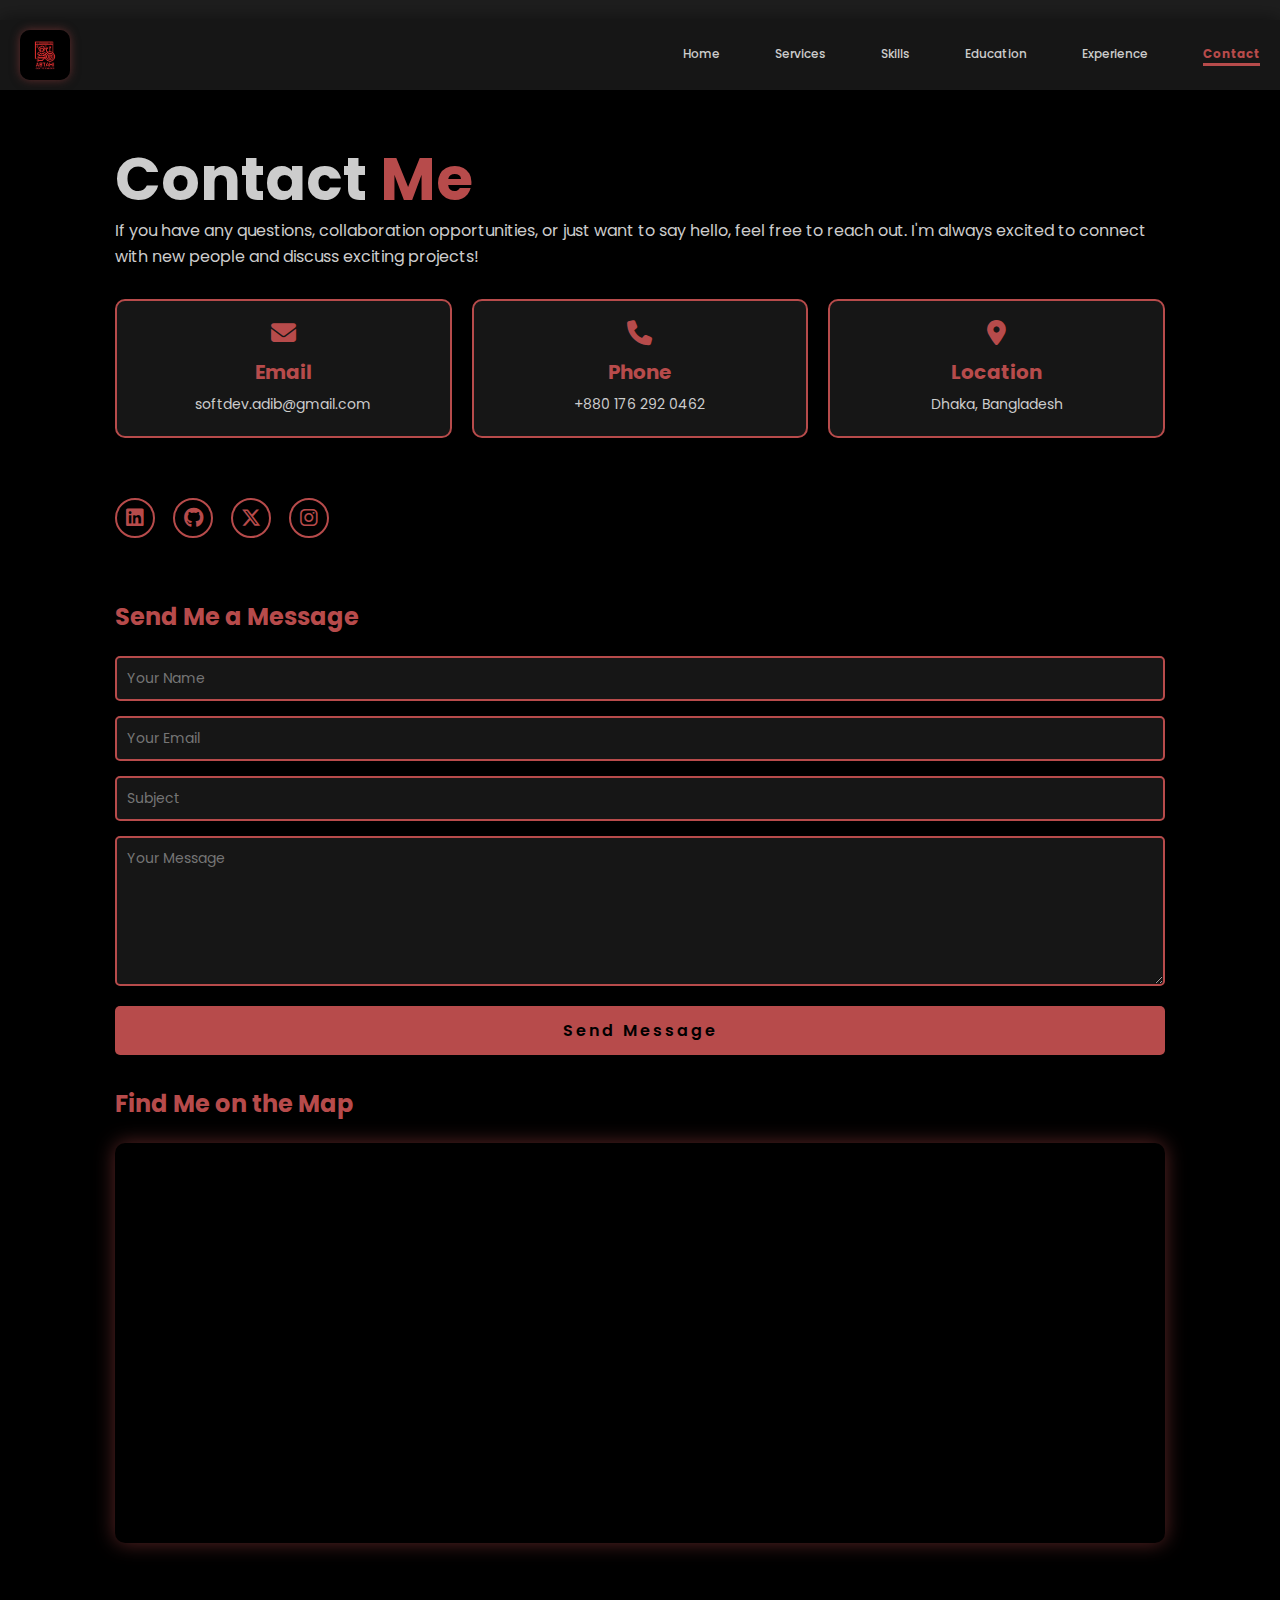
==== Contact.html @ 485f1f6d "Add files via upload" ====
<!DOCTYPE html>
<html lang="en">

<head>
    <meta charset="UTF-8">
    <meta name="viewport" content="width=device-width, initial-scale=1.0">
    <link rel="stylesheet" href="https://cdnjs.cloudflare.com/ajax/libs/font-awesome/6.5.2/css/all.min.css">
    <link rel="stylesheet" href="style.css">
    <title>Contact</title>
</head>

<body>
    <header>
        <a href="index.html" class="logo">
            <img src="img/logo.jpg" alt="Logo">
        </a>

        <div class="menu-icon" id="menu-icon">
            <i class="fas fa-bars"></i>
        </div>

        <nav id="nav-menu">
            <a href="index.html">Home</a>
            <a href="Services.html">Services</a>
            <a href="Skills.html">Skills</a>
            <a href="Education.html">Education</a>
            <a href="Experience.html">Experience</a>
            <a href="Contact.html" class="active">Contact</a>
        </nav>
    </header>

    <section class="home">
        <div class="home-content">
            <h1>Contact <span>Me</span></h1>
            <p>If you have any questions, collaboration opportunities, or just want to say hello, feel free to reach out. I'm always excited to connect with new people and discuss exciting projects!</p>

            <!-- Contact Information -->
            <div class="contact-info">
                <div class="contact-item">
                    <i class="fas fa-envelope"></i>
                    <h3>Email</h3>
                    <p>softdev.adib@gmail.com</p>
                </div>

                <div class="contact-item">
                    <i class="fas fa-phone"></i>
                    <h3>Phone</h3>
                    <p>+880 176 292 0462</p>
                </div>

                <div class="contact-item">
                    <i class="fas fa-map-marker-alt"></i>
                    <h3>Location</h3>
                    <p>Dhaka, Bangladesh</p>
                </div>
            </div>

            <!-- Social Media Links -->
            <div class="social-icons">
                <a href="https://www.linkedin.com/in/yourprofile" target="_blank"><i class="fab fa-linkedin"></i></a>
                <a href="https://github.com/yourprofile" target="_blank"><i class="fab fa-github"></i></a>
                <a href="https://twitter.com/yourprofile" target="_blank"><i class="fab fa-x-twitter"></i></a>
                <a href="https://www.instagram.com/yourprofile" target="_blank"><i class="fab fa-instagram"></i></a>
            </div>

            <!-- Contact Form -->
            <div class="contact-form">
                <h2>Send Me a Message</h2>
                <form action="submit_form.php" method="post">
                    <div class="form-group">
                        <input type="text" name="name" placeholder="Your Name" required>
                    </div>
                    <div class="form-group">
                        <input type="email" name="email" placeholder="Your Email" required>
                    </div>
                    <div class="form-group">
                        <input type="text" name="subject" placeholder="Subject" required>
                    </div>
                    <div class="form-group">
                        <textarea name="message" placeholder="Your Message" rows="5" required></textarea>
                    </div>
                    <button type="submit" class="btn">Send Message</button>
                </form>
            </div>

            <!-- Google Map -->
            <div class="map-container">
                <h2>Find Me on the Map</h2>
                <iframe
                    src="https://www.google.com/maps/embed?pb=!1m18!1m12!1m3!1d3651.837240932881!2d90.4066373154315!3d23.75097288458812!2m3!1f0!2f0!3f0!3m2!1i1024!2i768!4f13.1!3m3!1m2!1s0x3755b8b33cffc3fb%3A0x4a826f475fd312af!2sDhaka%2C%20Bangladesh!5e0!3m2!1sen!2sus!4v1632922345678!5m2!1sen!2sus"
                    width="100%"
                    height="400"
                    style="border:0;"
                    allowfullscreen=""
                    loading="lazy">
                </iframe>
            </div>
        </div>
    </section>

    <script src="script.js"></script>
</body>

</html>
---- style.css ----
@import url('https://fonts.googleapis.com/css2?family=Poppins:wght@100;200;300;400;500;600&display=swap');

* {
    margin: 0;
    padding: 0;
    box-sizing: border-box;
    text-decoration: none;
    border: none;
    outline: none;
    font-family: 'Poppins', sans-serif;
}

html {
    font-size: 62.5%;
}

body {
    width: 100%;
    height: 100vh;
    overflow-x: hidden;
    background-color: black;
    color: white;
}

header {
    margin-top: 20px;
    position: fixed;
    top: 0;
    left: 0;
    width: 100%;
    padding: 1rem 9%;
    background-color: transparent;
    filter: drop-shadow(0 0 10px rgba(0, 0, 0, 0.5));
    display: flex;
    justify-content: space-between;
    align-items: center;
    z-index: 100;
}

.logo {
    display: flex;
    align-items: center;
    /* Vertically center the logo */
    justify-content: center;
    /* Horizontally center the logo */
    cursor: pointer;
    transition: transform 0.3s ease, opacity 0.3s ease;
}

.logo img {
    height: 66px;
    /* Set a fixed height for the logo */
    width: auto;
    /* Maintain aspect ratio */
    transition: transform 0.3s ease, filter 0.3s ease, box-shadow 0.3s ease;
    /* Smooth transitions */
    filter: brightness(1);
    /* Default brightness */
    filter: drop-shadow(0 2px 4px rgba(0, 0, 0, 0.2));
    /* Optional: Add a subtle shadow */
    box-shadow: 0 0 10px rgba(183, 75, 75, 0.5);
    /* Border shadow with your theme color */
    border-radius: 10px;
    /* Optional: Add rounded corners */
}

.logo:hover img {
    transform: scale(1.1);
    /* Slightly scale up on hover */
    filter: brightness(1.2);
    /* Slightly increase brightness on hover */
    box-shadow: 0 0 20px rgba(183, 75, 75, 0.8);
    /* Increase shadow on hover */
}

.logo:hover {
    opacity: 0.9;
    /* Slightly reduce opacity on hover */
}

nav a {
    font-size: 1.8rem;
    color: white;
    margin-left: 4rem;
    font-weight: 500;
    transition: 0.3s ease;
    border-bottom: 3px solid transparent;
}

nav a:hover,
nav a.active {
    color: #b74b4b;
    border-bottom: 3px solid #b74b4b;
}

.menu-icon {
    display: none;
    /* Hide by default */
    font-size: 2.5rem;
    color: white;
    cursor: pointer;
    transition: 0.3s ease;
}

.menu-icon:hover {
    color: #b74b4b;
}

/* Responsive Navigation Menu */
@media (max-width: 995px) {
    .menu-icon {
        display: block;
        /* Show on smaller screens */
    }

    nav {
        position: absolute;
        top: 100%;
        /* Position below the header */
        right: 0;
        width: 40%;
        background-color: #161616;
        border-left: 3px solid #b74b4b;
        border-bottom: 3px solid #b74b4b;
        border-bottom-left-radius: 2rem;
        display: none;
        /* Hide the nav by default */
        flex-direction: column;
        padding: 1rem;
    }

    nav.active {
        display: flex;
        /* Show the nav when active */
    }

    nav a {
        display: block;
        font-size: 2rem;
        margin: 1.5rem 0;
    }

    nav a:hover,
    nav a.active {
        padding: 1rem;
        border-radius: 0.5rem;
        border-bottom: 0.5rem solid #b74b4b;
    }
}

section {
    min-height: 100vh;
    padding: 5rem 9% 5rem;
}

.home {
    display: flex;
    justify-content: center;
    align-items: center;
    gap: 8rem;
    background-color: black;
}

.home .home-content h1 {
    font-size: 6rem;
    font-weight: 700;
    line-height: 1.3;
}

span {
    color: #b74b4b;
}

.home-content h3 {
    font-size: 4rem;
    margin-bottom: 1rem;
    font-weight: 700;
}

.home-content p {
    font-size: 1.6rem;
}

.home-img {
    border-radius: 10%;
}

.home-img img {
    position: relative;
    width: 500px;
    /* Bigger fixed width */
    height: 500px;
    /* Bigger fixed height */
    border-radius: 10%;
    box-shadow: 0 0 25px #b74b4b;
    cursor: pointer;
    transition: 0.2s linear;
    object-fit: cover;
    /* Ensures the image covers the area without distortion */
}

.home-img img:hover {
    transform: scale(1.05);
    box-shadow: 0 0 35px #b74b4b;
}

.social-icons a {
    display: inline-flex;
    justify-content: center;
    align-items: center;
    width: 4rem;
    height: 4rem;
    background-color: transparent;
    border: 0.2rem solid #b74b4b;
    font-size: 2rem;
    border-radius: 50%;
    margin: 3rem 1.5rem 3rem 0;
    transition: 0.3s ease;
    color: #b74b4b;
}

.social-icons a:hover {
    color: black;
    transform: scale(1.3) translateY(-5px);
    background-color: #b74b4b;
    box-shadow: 0 0 25px #b74b4b;
}

.btn {
    display: inline-block;
    padding: 1rem 2.8rem;
    background-color: black;
    border-radius: 4rem;
    font-size: 1.6rem;
    color: #b74b4b;
    letter-spacing: 0.3rem;
    font-weight: 600;
    border: 2px solid #b74b4b;
    transition: 0.3s ease;
    cursor: pointer;
}

.btn:hover {
    transform: scale(1.03);
    background-color: #b74b4b;
    color: black;
    box-shadow: 0 0 25px #b74b4b;
}

.typing-text {
    font-size: 34px;
    font-weight: 600;
    min-width: 280px;
}

.typing-text span {
    position: relative;
}

/* Responsive Adjustments */
@media (max-width: 1200px) {
    .home {
        gap: 4rem;
    }

    .home .home-content h1 {
        font-size: 5rem;
    }

    .home-content h3 {
        font-size: 3.5rem;
    }

    .home-img img {
        width: 400px;
        /* Slightly smaller for medium screens */
        height: 400px;
    }
}

@media (max-width: 768px) {
    .home {
        flex-direction: column;
        text-align: center;
    }

    .home-img img {
        width: 300px;
        /* Smaller for tablets */
        height: 300px;
        margin-top: 4rem;
    }

    .home .home-content h1 {
        font-size: 4rem;
    }

    .home-content h3 {
        font-size: 3rem;
    }

    .home-content p {
        font-size: 1.4rem;
    }
}

@media (max-width: 480px) {
    .home .home-content h1 {
        font-size: 3.5rem;
    }

    .home-content h3 {
        font-size: 2.5rem;
    }

    .home-content p {
        font-size: 1.2rem;
    }

    .btn {
        padding: 0.8rem 2rem;
        font-size: 1.4rem;
    }

    .home-img img {
        width: 250px;
        /* Smaller for mobile devices */
        height: 250px;
    }
}



/******************** Services Page Specific Styles ***************************/

.services-container {
    display: grid;
    grid-template-columns: repeat(auto-fit, minmax(300px, 1fr));
    gap: 2.5rem;
    margin-top: 4rem;
    padding: 0 2rem;
    /* Add padding for better spacing */
}

.service-card {
    background-color: #161616;
    padding: 2.5rem;
    border-radius: 1.5rem;
    border: 2px solid #b74b4b;
    transition: transform 0.3s ease, box-shadow 0.3s ease;
    position: relative;
    overflow: hidden;
}

.service-card::before {
    content: "";
    position: absolute;
    top: 0;
    left: -100%;
    width: 100%;
    height: 100%;
    background: linear-gradient(90deg, transparent, rgba(183, 75, 75, 0.1), transparent);
    transition: 0.5s;
}

.service-card:hover::before {
    left: 100%;
}

.service-card:hover {
    transform: translateY(-10px);
    box-shadow: 0 0 30px rgba(183, 75, 75, 0.7);
}

.service-card h2 {
    font-size: 2.4rem;
    margin-bottom: 1.5rem;
    color: #b74b4b;
    display: flex;
    align-items: center;
    gap: 1rem;
}

.service-card h2 i {
    font-size: 2.8rem;
    color: #b74b4b;
    transition: color 0.3s ease;
}

.service-card:hover h2 i {
    color: white;
}

.service-card p {
    font-size: 1.6rem;
    margin-bottom: 1.8rem;
    color: #ccc;
    line-height: 1.6;
    /* Improve readability */
}

.service-card ul {
    list-style-type: none;
    padding-left: 0;
}

.service-card ul li {
    font-size: 1.4rem;
    margin-bottom: 1rem;
    color: #aaa;
    display: flex;
    align-items: center;
    gap: 0.8rem;
}

.service-card ul li::before {
    content: "▹";
    color: #b74b4b;
    font-size: 1.6rem;
    transition: color 0.3s ease;
}

.service-card:hover ul li::before {
    color: white;
}

/* Responsive Adjustments for Services Page */
@media (max-width: 768px) {
    .services-container {
        grid-template-columns: repeat(auto-fit, minmax(250px, 1fr));
        gap: 2rem;
    }

    .service-card {
        padding: 2rem;
    }

    .service-card h2 {
        font-size: 2.2rem;
    }

    .service-card p {
        font-size: 1.5rem;
    }

    .service-card ul li {
        font-size: 1.3rem;
    }
}

@media (max-width: 480px) {
    .services-container {
        grid-template-columns: 1fr;
        gap: 1.5rem;
    }

    .service-card {
        padding: 1.5rem;
    }

    .service-card h2 {
        font-size: 2rem;
    }

    .service-card p {
        font-size: 1.4rem;
    }

    .service-card ul li {
        font-size: 1.2rem;
    }
}



/******************** General Styles ***************************/
body {
    font-family: Arial, sans-serif;
    background-color: #1e1e1e;
    color: #ccc;
    margin: 0;
    padding: 0;
    line-height: 1.6;
}

a {
    text-decoration: none;
    color: inherit;
}

/******************** Header Styles ***************************/
header {
    background-color: #161616;
    padding: 1rem 2rem;
    position: sticky;
    top: 0;
    z-index: 1000;
}

.header-container {
    display: flex;
    justify-content: space-between;
    align-items: center;
    max-width: 1200px;
    margin: 0 auto;
}

.logo img {
    height: 50px;
    /* Adjust the height as needed */
    width: auto;
    /* Maintain aspect ratio */
}

.menu-icon {
    display: none;
    /* Hide by default, show on smaller screens */
    font-size: 1.5rem;
    color: #b74b4b;
    cursor: pointer;
}

nav {
    display: flex;
    gap: 1.5rem;
}

nav a {
    color: #ccc;
    text-decoration: none;
    font-size: 1.2rem;
    transition: color 0.3s ease;
}

nav a:hover {
    color: #b74b4b;
}

nav a.active {
    color: #b74b4b;
    font-weight: bold;
}

/******************** Contact Page Specific Styles ***************************/

/* Contact Information */
.contact-info {
    display: grid;
    grid-template-columns: repeat(auto-fit, minmax(200px, 1fr));
    gap: 2rem;
    margin: 3rem 0;
}

.contact-item {
    text-align: center;
    padding: 2rem;
    background-color: #161616;
    border-radius: 1rem;
    border: 2px solid #b74b4b;
    transition: transform 0.3s ease, box-shadow 0.3s ease;
}

.contact-item:hover {
    transform: translateY(-5px);
    box-shadow: 0 0 20px rgba(183, 75, 75, 0.5);
}

.contact-item i {
    font-size: 2.5rem;
    color: #b74b4b;
    margin-bottom: 1rem;
}

.contact-item h3 {
    font-size: 2rem;
    margin-bottom: 0.5rem;
    color: #b74b4b;
}

.contact-item p {
    font-size: 1.4rem;
    color: #ccc;
}

/* Contact Form */
.contact-form {
    margin: 3rem 0;
}

.contact-form h2 {
    font-size: 2.4rem;
    margin-bottom: 2rem;
    color: #b74b4b;
}

.contact-form .form-group {
    margin-bottom: 1.5rem;
}

.contact-form input,
.contact-form textarea {
    width: 100%;
    padding: 1rem;
    font-size: 1.4rem;
    background-color: #161616;
    border: 2px solid #b74b4b;
    border-radius: 0.5rem;
    color: #ccc;
    transition: border-color 0.3s ease;
}

.contact-form input:focus,
.contact-form textarea:focus {
    border-color: white;
    outline: none;
}

.contact-form textarea {
    resize: vertical;
    min-height: 150px;
}

.contact-form .btn {
    width: 100%;
    padding: 1.2rem;
    font-size: 1.6rem;
    background-color: #b74b4b;
    color: black;
    border: none;
    border-radius: 0.5rem;
    cursor: pointer;
    transition: background-color 0.3s ease;
}

.contact-form .btn:hover {
    background-color: #b74b4b;
    color: white;
    box-shadow: 0 0 20px rgba(183, 75, 75, 0.5);
}

/* Google Map */
.map-container {
    margin: 3rem 0;
}

.map-container h2 {
    font-size: 2.4rem;
    margin-bottom: 2rem;
    color: #b74b4b;
}

.map-container iframe {
    border-radius: 1rem;
    box-shadow: 0 0 20px rgba(183, 75, 75, 0.5);
}

/******************** Responsive Adjustments ***************************/
@media (max-width: 768px) {

    /* Header Adjustments */
    .menu-icon {
        display: block;
        /* Show the menu icon on smaller screens */
    }

    nav {
        display: none;
        /* Hide the nav menu by default on smaller screens */
        flex-direction: column;
        position: absolute;
        top: 70px;
        /* Adjust based on header height */
        right: 2rem;
        background-color: #161616;
        padding: 1rem;
        border-radius: 0.5rem;
        box-shadow: 0 0 10px rgba(0, 0, 0, 0.5);
    }

    nav.active {
        display: flex;
        /* Show the nav menu when active */
    }

    /* Contact Page Adjustments */
    .contact-info {
        grid-template-columns: repeat(auto-fit, minmax(150px, 1fr));
    }

    .contact-item {
        padding: 1.5rem;
    }

    .contact-item i {
        font-size: 2rem;
    }

    .contact-item h3 {
        font-size: 1.8rem;
    }

    .contact-item p {
        font-size: 1.2rem;
    }

    .contact-form h2 {
        font-size: 2rem;
    }

    .contact-form input,
    .contact-form textarea {
        font-size: 1.2rem;
    }

    .contact-form .btn {
        font-size: 1.4rem;
    }

    .map-container h2 {
        font-size: 2rem;
    }
}

@media (max-width: 480px) {

    /* Contact Page Adjustments */
    .contact-info {
        grid-template-columns: 1fr;
    }

    .contact-item {
        padding: 1rem;
    }

    .contact-item i {
        font-size: 1.8rem;
    }

    .contact-item h3 {
        font-size: 1.6rem;
    }

    .contact-item p {
        font-size: 1rem;
    }

    .contact-form h2 {
        font-size: 1.8rem;
    }

    .contact-form input,
    .contact-form textarea {
        font-size: 1rem;
    }

    .contact-form .btn {
        font-size: 1.2rem;
    }

    .map-container h2 {
        font-size: 1.8rem;
    }
}

/******************** Skills Page Specific Styles ***************************/

/* Timeline Container */
.timeline {
    position: relative;
    max-width: 800px;
    margin: 3rem auto;
    padding: 0 20px;
}

.timeline::before {
    content: '';
    position: absolute;
    top: 0;
    bottom: 0;
    width: 4px;
    background-color: #b74b4b;
    left: 50%;
    transform: translateX(-50%);
}

/* Timeline Item */
.timeline-item {
    padding: 20px 40px;
    position: relative;
    width: 50%;
    background-color: #161616;
    border-radius: 1rem;
    margin-bottom: 2rem;
    transition: transform 0.3s ease, box-shadow 0.3s ease;
}

.timeline-item:hover {
    transform: translateY(-5px);
    box-shadow: 0 0 20px rgba(183, 75, 75, 0.5);
}

.timeline-item:nth-child(odd) {
    left: 0;
}

.timeline-item:nth-child(even) {
    left: 50%;
}

/* Timeline Icon */
.timeline-icon {
    position: absolute;
    top: 20px;
    right: -30px;
    background-color: #b74b4b;
    color: #fff;
    width: 60px;
    height: 60px;
    border-radius: 50%;
    display: flex;
    align-items: center;
    justify-content: center;
    font-size: 1.5rem;
    box-shadow: 0 0 10px rgba(183, 75, 75, 0.5);
}

.timeline-item:nth-child(even) .timeline-icon {
    left: -30px;
    right: auto;
}

/* Timeline Content */
.timeline-content {
    padding: 20px;
    background-color: #1e1e1e;
    border-radius: 0.5rem;
    position: relative;
}

.timeline-content h3 {
    font-size: 1.8rem;
    margin-bottom: 0.5rem;
    color: #b74b4b;
}

.timeline-content p {
    font-size: 1.1rem;
    color: #ccc;
    margin-bottom: 0.5rem;
}

.timeline-content p strong {
    color: #b74b4b;
}

/******************** Responsive Adjustments ***************************/
@media (max-width: 768px) {
    .timeline::before {
        left: 20px;
    }

    .timeline-item {
        width: 100%;
        left: 0 !important;
        padding-left: 70px;
    }

    .timeline-item:nth-child(even) {
        left: 0;
    }

    .timeline-icon {
        left: 10px !important;
        right: auto;
    }
}

/******************** Education Page Specific Styles ***************************/

/* Timeline Container */
.timeline {
    position: relative;
    max-width: 800px;
    margin: 3rem auto;
    padding: 0 20px;
}

.timeline::before {
    content: '';
    position: absolute;
    top: 0;
    bottom: 0;
    width: 4px;
    background-color: #b74b4b;
    left: 50%;
    transform: translateX(-50%);
}

/* Timeline Item */
.timeline-item {
    padding: 20px 40px;
    position: relative;
    width: 50%;
    background-color: #161616;
    border-radius: 1rem;
    margin-bottom: 2rem;
    transition: transform 0.3s ease, box-shadow 0.3s ease;
}

.timeline-item:hover {
    transform: translateY(-5px);
    box-shadow: 0 0 20px rgba(183, 75, 75, 0.5);
}

.timeline-item:nth-child(odd) {
    left: 0;
}

.timeline-item:nth-child(even) {
    left: 50%;
}

/* Timeline Icon */
.timeline-icon {
    position: absolute;
    top: 20px;
    right: -30px;
    background-color: #b74b4b;
    color: #fff;
    width: 60px;
    height: 60px;
    border-radius: 50%;
    display: flex;
    align-items: center;
    justify-content: center;
    font-size: 1.5rem;
    box-shadow: 0 0 10px rgba(183, 75, 75, 0.5);
}

.timeline-item:nth-child(even) .timeline-icon {
    left: -30px;
    right: auto;
}

/* Timeline Content */
.timeline-content {
    padding: 20px;
    background-color: #1e1e1e;
    border-radius: 0.5rem;
    position: relative;
}

.timeline-content h3 {
    font-size: 1.8rem;
    margin-bottom: 0.5rem;
    color: #b74b4b;
}

.timeline-content p {
    font-size: 1.1rem;
    color: #ccc;
    margin-bottom: 0.5rem;
}

.timeline-content p strong {
    color: #b74b4b;
}

/******************** Responsive Adjustments ***************************/
@media (max-width: 768px) {
    .timeline::before {
        left: 20px;
    }

    .timeline-item {
        width: 100%;
        left: 0 !important;
        padding-left: 70px;
    }

    .timeline-item:nth-child(even) {
        left: 0;
    }

    .timeline-icon {
        left: 10px !important;
        right: auto;
    }
}

/******************** Experience Page Specific Styles ***************************/

/* Timeline Container */
.timeline {
    position: relative;
    max-width: 800px;
    margin: 3rem auto;
    padding: 0 20px;
}

.timeline::before {
    content: '';
    position: absolute;
    top: 0;
    bottom: 0;
    width: 4px;
    background-color: #b74b4b;
    left: 50%;
    transform: translateX(-50%);
}

/* Timeline Item */
.timeline-item {
    padding: 20px 40px;
    position: relative;
    width: 50%;
    background-color: #161616;
    border-radius: 1rem;
    margin-bottom: 2rem;
    transition: transform 0.3s ease, box-shadow 0.3s ease;
}

.timeline-item:hover {
    transform: translateY(-5px);
    box-shadow: 0 0 20px rgba(183, 75, 75, 0.5);
}

.timeline-item:nth-child(odd) {
    left: 0;
}

.timeline-item:nth-child(even) {
    left: 50%;
}

/* Timeline Icon */
.timeline-icon {
    position: absolute;
    top: 20px;
    right: -30px;
    background-color: #b74b4b;
    color: #fff;
    width: 60px;
    height: 60px;
    border-radius: 50%;
    display: flex;
    align-items: center;
    justify-content: center;
    font-size: 1.5rem;
    box-shadow: 0 0 10px rgba(183, 75, 75, 0.5);
}

.timeline-item:nth-child(even) .timeline-icon {
    left: -30px;
    right: auto;
}

/* Timeline Content */
.timeline-content {
    padding: 20px;
    background-color: #1e1e1e;
    border-radius: 0.5rem;
    position: relative;
}

.timeline-content h3 {
    font-size: 1.8rem;
    margin-bottom: 0.5rem;
    color: #b74b4b;
}

.timeline-content p {
    font-size: 1.1rem;
    color: #ccc;
    margin-bottom: 0.5rem;
}

.timeline-content p strong {
    color: #b74b4b;
}

/******************** Responsive Adjustments ***************************/
@media (max-width: 768px) {
    .timeline::before {
        left: 20px;
    }

    .timeline-item {
        width: 100%;
        left: 0 !important;
        padding-left: 70px;
    }

    .timeline-item:nth-child(even) {
        left: 0;
    }

    .timeline-icon {
        left: 10px !important;
        right: auto;
    }
}
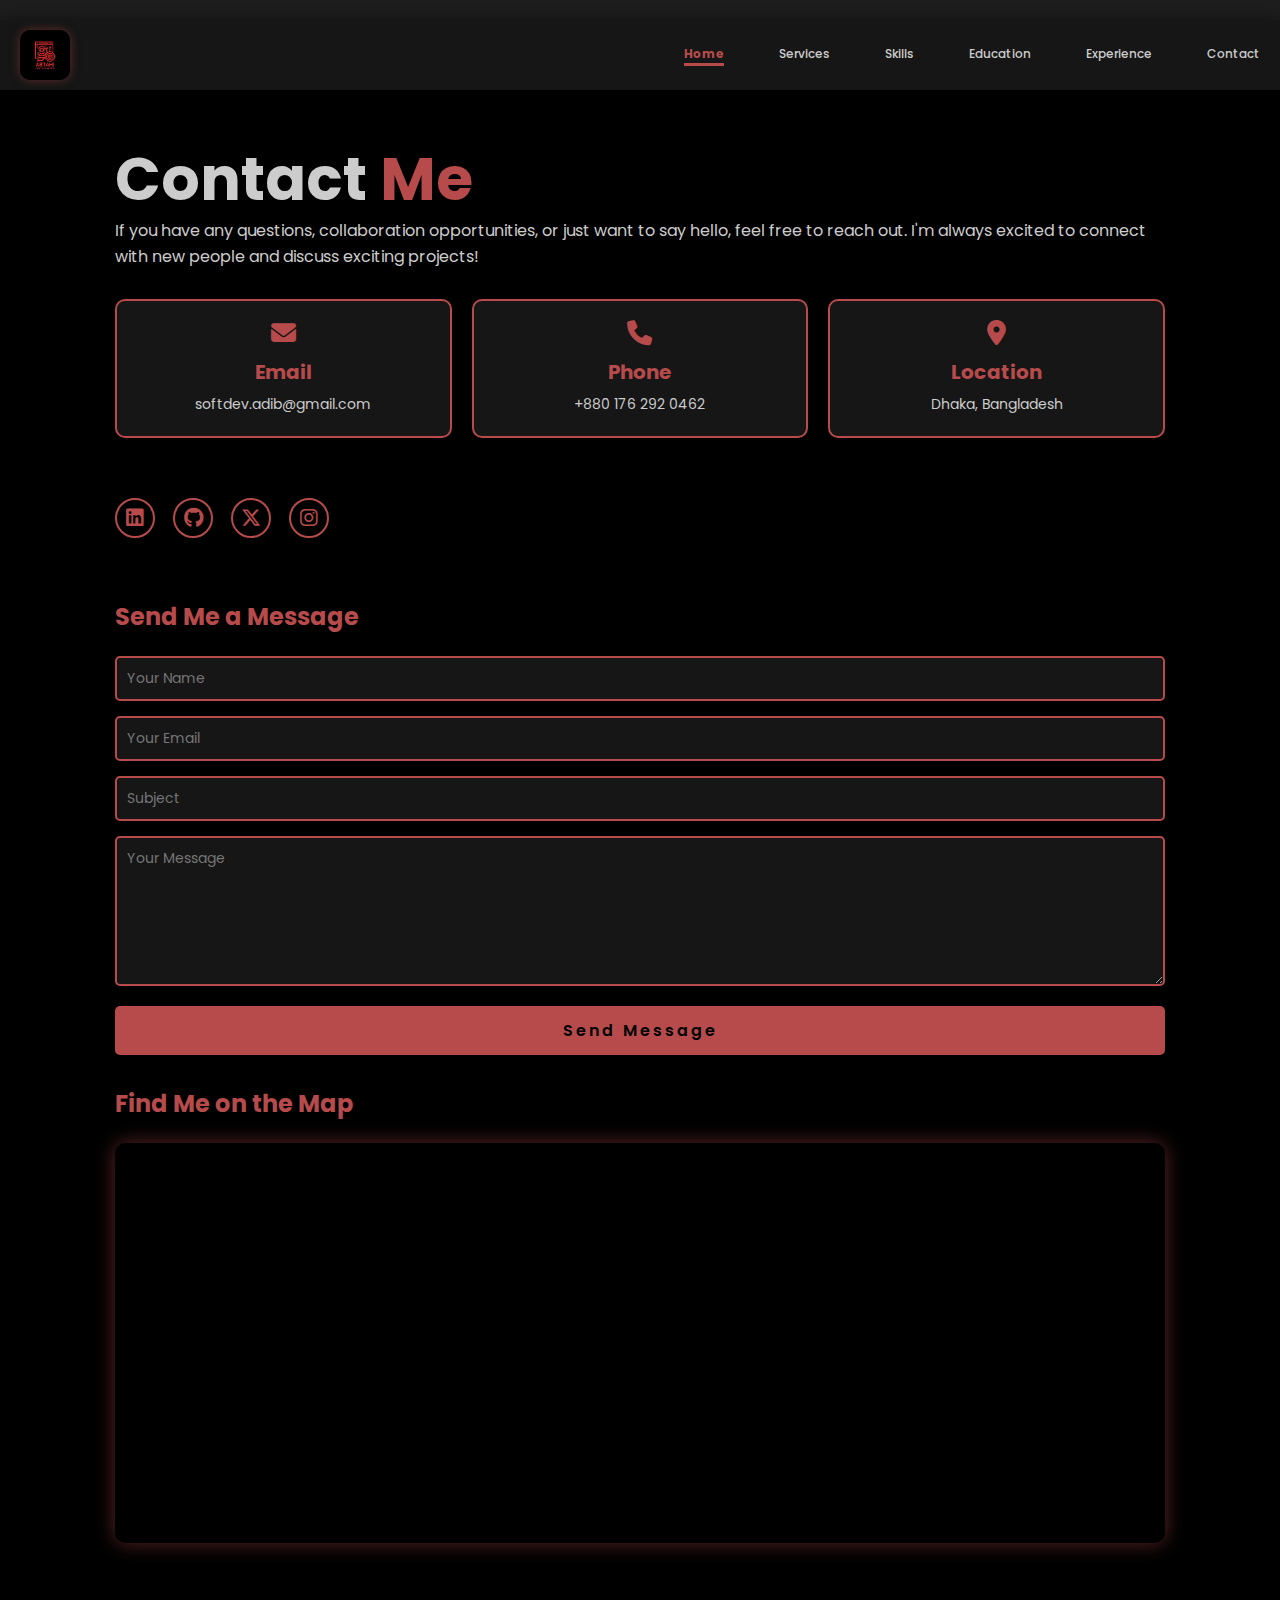
==== commit 0c99f102: "Update Contact.html" ====
--- a/Contact.html
+++ b/Contact.html
@@ -19,13 +19,13 @@
             <i class="fas fa-bars"></i>
         </div>
 
-        <nav id="nav-menu">
-            <a href="index.html">Home</a>
-            <a href="Services.html">Services</a>
-            <a href="Skills.html">Skills</a>
-            <a href="Education.html">Education</a>
-            <a href="Experience.html">Experience</a>
-            <a href="Contact.html" class="active">Contact</a>
+      <nav id="nav-menu">
+            <a href="index.html" onclick="window.open('index.html', '_self');" class="active">Home</a>
+            <a href="Services.html" onclick="window.open('Services.html', '_self');">Services</a>
+            <a href="Skills.html" onclick="window.open('Skills.html', '_self');">Skills</a>
+            <a href="Education.html" onclick="window.open('Education.html', '_self');">Education</a>
+            <a href="Experience.html" onclick="window.open('Experience.html', '_self');">Experience</a>
+            <a href="Contact.html" onclick="window.open('Contact.html', '_self');">Contact</a>
         </nav>
     </header>
 
@@ -101,4 +101,4 @@
     <script src="script.js"></script>
 </body>
 
-</html>+</html>
